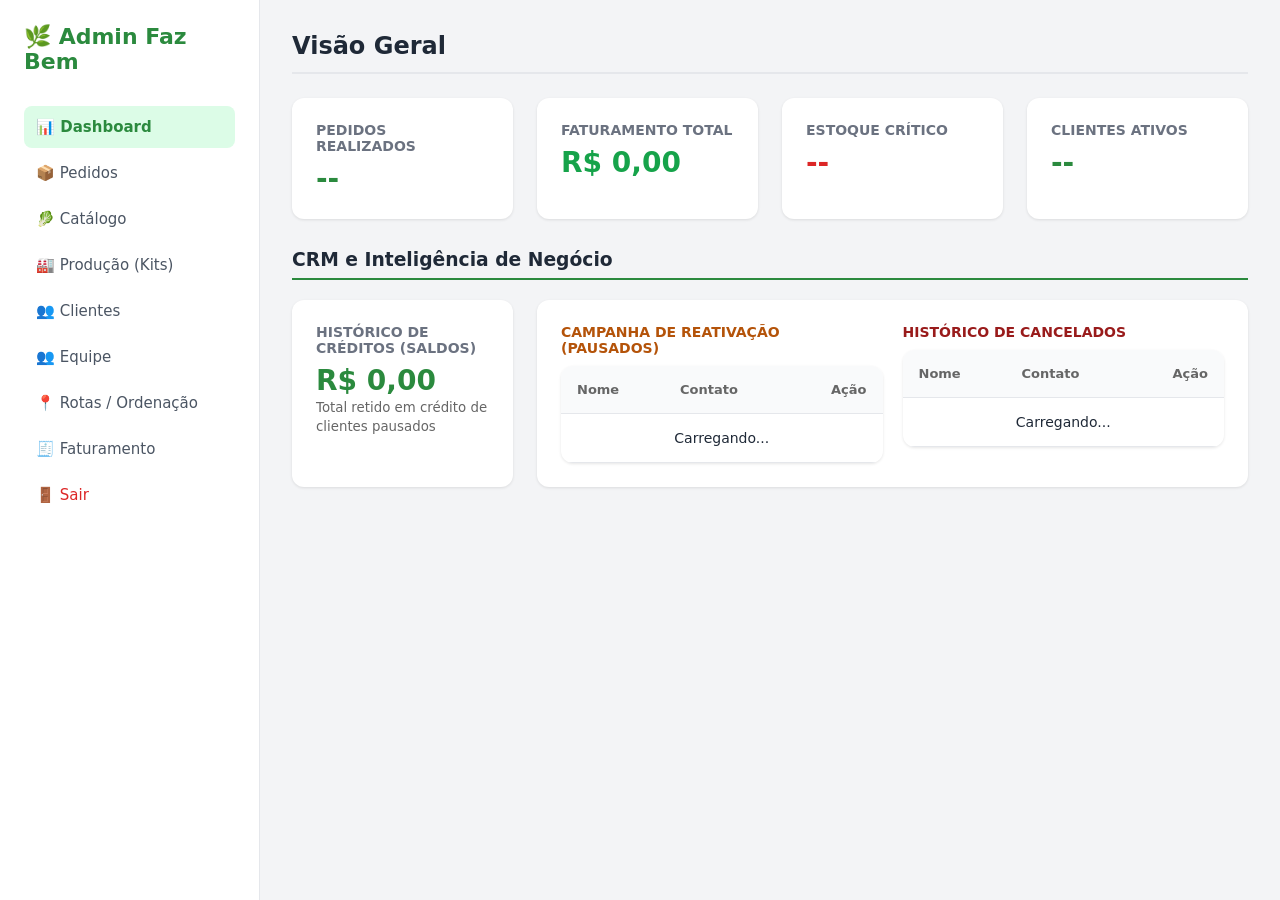
==== admin.html @ 20a0aa4a "quase nada" ====
<!DOCTYPE html>
<html lang="pt-BR">

<head>
    <meta charset="UTF-8">
    <meta name="viewport" content="width=device-width, initial-scale=1.0">
    <title>Painel Admin — Faz Bem</title>
    <link rel="stylesheet" href="css/admin.css">
    <link rel="stylesheet" href="https://unpkg.com/leaflet@1.9.4/dist/leaflet.css" integrity="sha256-p4NxAoJBhIIN+hmNHrzRCf9tD/miZyoHS5obTRR9BMY=" crossorigin="" />
</head>

<body>

    <aside class="no-print">
        <h1>🌿 Admin Faz Bem</h1>
        <nav>
            <a onclick="showSection('dashboard')" id="nav-dashboard" class="active">📊 Dashboard</a>
            <a onclick="showSection('pedidos')" id="nav-pedidos">📦 Pedidos</a>
            <a onclick="showSection('produtos')" id="nav-produtos">🥬 Catálogo</a>
            <a onclick="showSection('producao')" id="nav-producao">🏭 Produção (Kits)</a>
            <a onclick="showSection('clientes')" id="nav-clientes">👥 Clientes</a>
            <a onclick="showSection('funcionarios')" id="nav-funcionarios">👥 Equipe</a>
            <a onclick="showSection('rotas')" id="nav-rotas">📍 Rotas / Ordenação</a>
            <a onclick="showSection('faturamento')" id="nav-faturamento">🧾 Faturamento</a>
            <a href="logout.php" class="logout">🚪 Sair</a>
        </nav>
    </aside>

    <main class="no-print">
        <div id="sec-dashboard">
            <h2>Visão Geral</h2>
            <div class="dashboard-grid">
                <div class="card">
                    <h3>Pedidos Realizados</h3>
                    <div class="val" id="dash-pedidos">--</div>
                </div>
                <div class="card">
                    <h3>Faturamento Total</h3>
                    <div class="val" id="dash-faturamento" style="color:#16a34a">R$ 0,00</div>
                </div>
                <div class="card">
                    <h3>Estoque Crítico</h3>
                    <div class="val" id="dash-estoque" style="color:var(--danger)">--</div>
                </div>
                <div class="card">
                    <h3>Clientes Ativos</h3>
                    <div class="val" id="dash-clientes">--</div>
                </div>
            </div>
            
            <h3 style="margin-top: 30px; border-bottom: 2px solid var(--green-primary); padding-bottom: 8px;">CRM e Inteligência de Negócio</h3>
            <div class="dashboard-grid" style="margin-top: 20px;">
                <div class="card">
                    <h3>Histórico de Créditos (Saldos)</h3>
                    <div class="val" id="dash-creditos" style="color:var(--green-primary)">R$ 0,00</div>
                    <small style="color:#666;">Total retido em crédito de clientes pausados</small>
                </div>
                <div class="card" style="grid-column: span 3;">
                    <div style="display: flex; gap: 20px; flex-wrap: wrap;">
                        <div style="flex: 1; min-width: 300px;">
                            <h3 style="color: #b45309;">Campanha de Reativação (Pausados)</h3>
                            <div class="table-container" style="max-height: 250px; overflow-y: auto; margin-top: 10px;">
                                <table style="margin-bottom: 0;">
                                    <thead>
                                        <tr>
                                            <th>Nome</th>
                                            <th>Contato</th>
                                            <th style="text-align: right;">Ação</th>
                                        </tr>
                                    </thead>
                                    <tbody id="lista-pausados">
                                        <tr><td colspan="3" style="text-align:center">Carregando...</td></tr>
                                    </tbody>
                                </table>
                            </div>
                        </div>

                        <div style="flex: 1; min-width: 300px;">
                            <h3 style="color: #991b1b;">Histórico de Cancelados</h3>
                            <div class="table-container" style="max-height: 250px; overflow-y: auto; margin-top: 10px;">
                                <table style="margin-bottom: 0;">
                                    <thead>
                                        <tr>
                                            <th>Nome</th>
                                            <th>Contato</th>
                                            <th style="text-align: right;">Ação</th>
                                        </tr>
                                    </thead>
                                    <tbody id="lista-cancelados">
                                        <tr><td colspan="3" style="text-align:center">Carregando...</td></tr>
                                    </tbody>
                                </table>
                            </div>
                        </div>
                    </div>
                </div>
            </div>
        </div>

        <div id="sec-pedidos" style="display:none;">
            <div class="header-actions">
                <h2 style="margin:0; border:none;">Pedidos Recentes</h2>
                <button class="btn btn-primary" onclick="carregarPedidos()">🔄 Atualizar</button>
            </div>
            <div class="table-container">
                <table id="tabela-pedidos">
                    <thead>
                        <tr>
                            <th>#ID</th>
                            <th>Cliente</th>
                            <th>Data</th>
                            <th>Total</th>
                            <th>Entrega</th>
                            <th>Ações</th>
                        </tr>
                    </thead>
                    <tbody id="lista-pedidos"></tbody>
                </table>
            </div>
        </div>

        <div id="sec-producao" style="display:none;">
            <div class="header-actions">
                <h2 style="margin:0; border:none;">Separação e Produção Semanal</h2>
                <button class="btn btn-primary" onclick="carregarProducao()">🔄 Atualizar</button>
            </div>

            <div class="dashboard-grid" style="margin-bottom: 24px;">
                <div class="card">
                    <h3>Kits Previstos na Semana</h3>
                    <div class="val" id="dash-kits-semana">--</div>
                    <small style="color:#666;">Limite logístico: 200</small>
                </div>
                
                <div class="card" style="grid-column: span 3;">
                    <div style="display:flex; justify-content:space-between; align-items:center;">
                        <h3>Geração Automática de Pedidos</h3>
                        <div style="display:flex; gap:8px;">
                            <button class="btn" style="background:#3b82f6; color:white;" onclick="notificarAssinantes()">📢 Notificar Assinantes</button>
                            <button class="btn" style="background:#10b981; color:white;" onclick="abrirModalGerarPedidos()">⚡ Gerar Pedidos da Semana</button>
                        </div>
                    </div>
                    <p style="color:#555; font-size:0.9em; margin-top:10px;">Clique no botão acima para selecionar os itens que farão parte do <strong>Kit Padrão</strong> desta semana. O sistema criará um pedido automaticamente para todos os clientes com assinatura <strong>Ativa</strong> (aplicando as exclusões fixas de cada um e definindo o valor contábil padrão de R$ 25,00).</p>
                </div>
            </div>

            <h3 style="margin-bottom:12px; color:var(--green-primary)">Consolidado de Hortaliças Necessárias</h3>
            <div class="table-container">
                <table id="tabela-producao">
                    <thead>
                        <tr>
                            <th>ID</th>
                            <th>Hortaliça</th>
                            <th>Unidade de Medida</th>
                            <th>Quantidade Total Necessária</th>
                        </tr>
                    </thead>
                    <tbody id="lista-producao"></tbody>
                </table>
            </div>
        </div>

        <div id="sec-produtos" style="display:none;">
            <div class="header-actions">
                <h2 style="margin:0; border:none;">Catálogo</h2>
                <button class="btn btn-primary" onclick="abrirModalProd()">+ Novo Produto</button>
            </div>
            <div class="table-container">
                <table id="tabela-produtos">
                    <thead>
                        <tr>
                            <th>Produto</th>
                            <th>Categoria</th>
                            <th>Preço</th>
                            <th>Estoque</th>
                            <th style="text-align:right; width: 140px;">Ações</th>
                        </tr>
                    </thead>
                    <tbody id="lista-produtos"></tbody>
                </table>
            </div>
        </div>

        <div id="sec-clientes" style="display:none;">
            <div class="header-actions">
                <h2 style="margin:0; border:none;">Base de Clientes</h2>
                <div style="display:flex; gap:8px;">
                    <button class="btn" onclick="filtrarClientes('Todos')"
                        style="background:#e5e7eb; color:#374151;">Todos</button>
                    <button class="btn" onclick="filtrarClientes('Semanal')"
                        style="background:#dbeafe; color:#1e40af;">Semanal</button>
                    <button class="btn" onclick="filtrarClientes('Quinzenal')"
                        style="background:#fce7f3; color:#9d174d;">Quinzenal</button>
                </div>
            </div>
            <div class="table-container">
                <table id="tabela-clientes">
                    <thead>
                        <tr>
                            <th>Nome / Email</th>
                            <th>Contato</th>
                            <th>Endereço</th>
                            <th>Frequência</th>
                            <th>Total Gasto</th>
                            <th>Status</th>
                            <th>Preferências</th>
                            <th>Ação</th>
                        </tr>
                    </thead>
                    <tbody id="lista-clientes"></tbody>
                </table>
            </div>
        </div>

        <div id="sec-funcionarios" style="display:none;">
            <div class="header-actions">
                <h2 style="margin:0; border:none;">Gestão de Equipe (Funcionários)</h2>
                <button class="btn btn-primary" onclick="abrirModalFuncionario()">+ Novo Funcionário</button>
            </div>
            <div class="table-container">
                <table id="tabela-funcionarios">
                    <thead>
                        <tr>
                            <th>Nome</th>
                            <th>E-mail</th>
                            <th>Telefone</th>
                            <th>Função</th>
                            <th style="text-align:right">Ações</th>
                        </tr>
                    </thead>
                    <tbody id="lista-funcionarios"></tbody>
                </table>
            </div>
        </div>

        <div id="sec-rotas" style="display:none;">
            <div class="header-actions">
                <h2 style="margin:0; border:none;">Ordenação de Rotas de Entrega</h2>
                <div style="display:flex; gap:8px;">
                    <button class="btn" onclick="carregarRotas()" style="background:#e5e7eb; color:#374151;">🔄 Atualizar</button>
                    <button class="btn" onclick="autoOrdenarRotas()" style="background:#fef08a; color:#854d0e;">📍 Auto-Ordenar</button>
                    <button class="btn btn-primary" onclick="salvarOrdemRotas()">💾 Salvar Ordem</button>
                </div>
            </div>
            <p style="color:#666; margin-bottom:16px;">Arraste e solte as rotas para definir a ordem das entregas. As que estiverem no topo serão entregues primeiro no aplicativo do entregador.</p>
            <div class="table-container">
                <table id="tabela-rotas">
                    <thead>
                        <tr>
                            <th style="width: 70px; text-align:center;">Ordem</th>
                            <th>#ID Pedido</th>
                            <th>Cliente</th>
                            <th>Endereço</th>
                            <th>Status</th>
                        </tr>
                    </thead>
                    <tbody id="lista-rotas"></tbody>
                </table>
            </div>
        </div>

        <div id="sec-faturamento" style="display:none;">
            <div class="header-actions">
                <h2 style="margin:0; border:none;">Gestão de Faturamento</h2>
                <div style="display:flex; gap:8px;">
                    <button class="btn" onclick="carregarFaturasAdmin()" style="background:#e5e7eb; color:#374151;">🔄 Atualizar</button>
                    <button class="btn btn-primary" onclick="gerarFaturasDoMes()">⚙️ Gerar Faturas do Mês</button>
                </div>
            </div>
            <p style="color:#666; margin-bottom:16px;">Gere as faturas mensais agrupando a mensalidade antecipada, cobranças extras e abatimentos de ausências para o mês atual.</p>
            <div class="table-container">
                <table id="tabela-faturamento">
                    <thead>
                        <tr>
                            <th>ID Fatura</th>
                            <th>Mês Ref.</th>
                            <th>Cliente</th>
                            <th>Mensalidade</th>
                            <th>Extras</th>
                            <th>Abatimento</th>
                            <th>Total</th>
                            <th>Status</th>
                        </tr>
                    </thead>
                    <tbody id="lista-faturas-admin">
                        <tr><td colspan="8" style="text-align:center">Carregando faturas...</td></tr>
                    </tbody>
                </table>
            </div>
        </div>
    </main>

    <div id="modalDetalhes" class="modal">
        <div class="modal-content">
            <div style="display:flex; justify-content:space-between; align-items:center; margin-bottom:20px;"
                class="no-print">
                <h2 style="margin:0; border:none">Pedido #<span id="det-id"></span></h2>
                <button onclick="fecharModal('modalDetalhes')"
                    style="background:none; border:none; font-size:24px; cursor:pointer;">✕</button>
            </div>

            <div class="cliente-info" style="background:#f9fafb; padding:16px; border-radius:8px; margin-bottom:20px;">
                <h3 style="margin:0 0 10px 0; font-size:16px; text-transform:uppercase; color:#666;">Dados de Entrega
                </h3>
                <div id="det-cliente">Carregando...</div>
                
                <div id="det-excecoes" style="display:none; margin-top:10px; padding:10px; background:#fef3c7; color:#b45309; border:1px solid #fde68a; border-radius:8px;">
                    <strong>⚠️ Exceções / Trocas Fixas do Cliente:</strong>
                    <p id="det-excecoes-texto" style="margin: 5px 0 0 0;"></p>
                </div>
            </div>

            <h3 style="font-size:16px;">Itens para Separação</h3>
            <div id="det-itens" style="margin-bottom:20px;"></div>

            <div id="det-total" class="total-row">Total: R$ 0,00</div>

            <div id="det-obs" class="obs-box" style="display:none; margin-top:20px;"></div>

            <div class="no-print"
                style="margin-top:24px; text-align:right; border-top:1px solid #eee; padding-top:16px;">
                <button class="btn" onclick="fecharModal('modalDetalhes')"
                    style="background:#e5e7eb; margin-right:8px;">Fechar</button>
                <button class="btn btn-primary" onclick="window.print()">🖨 Imprimir Folha</button>
            </div>
        </div>
    </div>

    <div id="modalProduto" class="modal">
        <div class="modal-content">
            <h3 id="modalTitle" style="margin-top:0; color:var(--green-primary)">Novo Produto</h3>
            <input type="hidden" id="prodId">
            <div style="text-align:center; margin-bottom:15px;">
                <img id="previewImg" src=""
                    style="max-width:100px; max-height:100px; display:none; border-radius:8px; border:1px solid #ddd; margin:0 auto;">
            </div>
            <div class="form-group">
                <label>Foto do Produto</label>
                <input type="file" id="prodFotoInput" accept="image/*" onchange="mostrarPreview(this)">
                <input type="hidden" id="prodFotoBase64">
            </div>
            <div class="form-group">
                <label>Nome do Produto</label>
                <input type="text" id="prodNome">
            </div>
            <div style="display:flex; gap:12px;">
                <div class="form-group" style="flex:1">
                    <label>Categoria</label>
                    <select id="prodCategoria">
                        <option value="Legumes">Legumes</option>
                        <option value="Verduras">Verduras</option>
                        <option value="Frutas">Frutas</option>
                        <option value="Processados">Processados</option>
                        <option value="Outros">Outros</option>
                    </select>
                </div>
                <div class="form-group" style="flex:1">
                    <label>Tipo de Venda</label>
                    <select id="prodTipoVenda">
                        <option value="Inteiro">Unidade Inteira (ex: 1 banana)</option>
                        <option value="Fracionado">Fração Livre (ex: 230g)</option>
                    </select>
                </div>
            </div>
            <div style="display:flex; gap:12px;">
                <div class="form-group" style="flex:1">
                    <label>Preço</label>
                    <input type="number" step="0.01" id="prodPreco">
                </div>
                <div class="form-group" style="flex:1">
                    <label>Unidade</label>
                    <input type="text" id="prodUnidade">
                </div>
            </div>
            <div style="display:flex; gap:12px;">
                <div class="form-group" style="flex:1">
                    <label>Estoque</label>
                    <input type="number" id="prodEstoque">
                </div>
                <div class="form-group" style="flex:1">
                    <label>Peso Estimado (g)</label>
                    <input type="number" id="prodPesoG" placeholder="Ex: 500" value="0">
                </div>
            </div>
            <div style="display:flex; gap:12px; align-items:center; margin-top:10px; margin-bottom:10px;">
                <div class="form-group" style="display:flex; align-items:center; gap:8px; margin:0;">
                    <input type="checkbox" id="prodTemporario" style="width:auto; height:auto; margin:0; cursor:pointer;" onchange="document.getElementById('groupDuracao').style.display = this.checked ? 'block' : 'none'">
                    <label for="prodTemporario" style="margin:0; cursor:pointer; font-weight:bold; color:#374151;">Produto Temporário (Sazonal)</label>
                </div>
                <div class="form-group" id="groupDuracao" style="flex:1; margin:0; display:none;">
                    <label style="font-size:12px; margin-bottom:2px;">Duração (dias)</label>
                    <input type="number" id="prodDuracaoDias" placeholder="Ex: 30" style="padding:6px; font-size:13px;">
                </div>
            </div>
            <div style="display:flex; justify-content:flex-end; gap:8px; margin-top:24px;">
                <button class="btn" style="background:#e5e7eb" onclick="fecharModal('modalProduto')">Cancelar</button>
                <button class="btn btn-primary" id="btnSalvarProd" onclick="salvarProduto()">Salvar</button>
            </div>
        </div>
    </div>

    <div id="modalCliente" class="modal">
        <div class="modal-content">
            <h3 style="margin-top:0; color:var(--green-primary)">Editar Cliente</h3>
            <input type="hidden" id="cliId">
            <div class="form-group"><label>Nome</label><input type="text" id="cliNome"></div>
            <div class="form-group"><label>Email (Leitura)</label><input type="text" id="cliEmail" readonly
                    style="background:#f3f4f6; color:#666;"></div>
            <div class="form-group"><label>Telefone</label><input type="text" id="cliTelefone"></div>
            <div class="form-group">
                <label>Endereço</label>
                <div style="display: flex; gap: 10px;">
                    <input type="text" id="cliEndereco" style="flex: 1;">
                    <button class="btn" style="width: auto; padding: 0 15px; background: #e5e7eb; color: #374151" onclick="buscarEnderecoAdmin()">🔍 Ajustar Pino</button>
                </div>
            </div>
            <div class="form-group" id="containerMapaCli" style="display: none;">
                <div id="map-admin-cliente" style="height: 200px; width: 100%; border-radius: 8px; border: 1px solid #ccc; z-index: 1;"></div>
                <input type="hidden" id="cliLatitude">
                <input type="hidden" id="cliLongitude">
            </div>
            <div class="form-group">
                <label>Plano (Frequência)</label>
                <select id="cliFrequencia">
                    <option value="Semanal">Semanal</option>
                    <option value="Quinzenal">Quinzenal</option>
                </select>
            </div>
            <div class="form-group"><label>Status</label><select id="cliStatus">
                    <option value="Ativa">Ativa</option>
                    <option value="Pausada">Pausada</option>
                    <option value="Cancelada">Cancelada</option>
                </select></div>
            <div style="display:flex; justify-content:flex-end; gap:8px; margin-top:24px;">
                <button class="btn" style="background:#e5e7eb" onclick="fecharModal('modalCliente')">Cancelar</button>
                <button class="btn btn-primary" id="btnSalvarCli" onclick="salvarCliente()">Salvar</button>
            </div>
        </div>
    </div>


    <div id="modalEstoque" class="modal">
        <div class="modal-content">
            <h3 style="margin-top:0; color:var(--green-primary)">Movimentar Estoque</h3>
            <div style="font-weight:bold; margin-bottom:15px; color:#4b5563" id="estProdNome">Produto...</div>
            <input type="hidden" id="estProdId">
            <div class="form-group">
                <label>Tipo de Movimentação</label>
                <select id="estTipo">
                    <option value="Entrada">📥 Entrada (Compra / Fornecedor)</option>
                    <option value="Saída">📤 Saída (Ajuste / Venda Manual)</option>
                    <option value="Descarte">🗑️ Descarte (Perda / Estragado)</option>
                </select>
            </div>
            <div class="form-group">
                <label>Quantidade (<span id="estProdUni">un</span>)</label>
                <input type="number" id="estQtde" placeholder="Ex: 50" min="1">
            </div>
            <div class="form-group">
                <label>Descrição / Motivo (Opcional)</label>
                <input type="text" id="estDesc" placeholder="Ex: Compra CEASA CEAGESP">
            </div>
            <div style="display:flex; justify-content:flex-end; gap:8px; margin-top:24px;">
                <button class="btn" style="background:#e5e7eb" onclick="fecharModal('modalEstoque')">Cancelar</button>
                <button class="btn btn-primary" id="btnSalvarEstoque" onclick="salvarMovimentacao()">Registrar</button>
            </div>
        </div>
    </div>

    <div id="modalFuncionario" class="modal">
        <div class="modal-content">
            <h3 style="margin-top:0; color:var(--green-primary)">Novo Funcionário</h3>
            <div class="form-group">
                <label>Nome</label>
                <input type="text" id="funcNome">
            </div>
            <div class="form-group">
                <label>E-mail (Login)</label>
                <input type="email" id="funcEmail">
            </div>
            <div class="form-group">
                <label>Senha</label>
                <input type="password" id="funcSenha">
            </div>
            <div class="form-group">
                <label>Telefone</label>
                <input type="text" id="funcTelefone" placeholder="Ex: 11999999999">
            </div>
            <div class="form-group">
                <label>Função no Sistema</label>
                <select id="funcTipo">
                    <option value="entregador">Entregador</option>
                    <option value="separador">Equipe de Separação / Armazém</option>
                    <option value="admin">Administrador (Acesso Total)</option>
                </select>
            </div>
            <div style="display:flex; justify-content:flex-end; gap:8px; margin-top:24px;">
                <button class="btn" style="background:#e5e7eb" onclick="fecharModal('modalFuncionario')">Cancelar</button>
                <button class="btn btn-primary" id="btnSalvarFuncionario" onclick="salvarFuncionario()">Cadastrar</button>
            </div>
        </div>
    </div>

    <div id="modalGerarPedidos" class="modal">
        <div class="modal-content">
            <h3 style="margin-top:0; color:#10b981">⚡ Geração de Pedidos da Semana</h3>
            <p style="font-size:0.9em; color:#555;">Selecione os produtos que farão parte do <strong>Kit Padrão</strong> desta semana. Todos os assinantes ativos receberão um pedido com estes itens (exceto os itens que eles mesmos marcaram como "Não Consumo").</p>
            
            <div id="lista-produtos-gerar" style="display: grid; grid-template-columns: 1fr 1fr; gap: 10px; max-height: 250px; overflow-y: auto; margin: 15px 0; padding: 10px; border: 1px solid #ddd; border-radius: 5px; background: #fff;">
                <span style="color:#888;">Carregando produtos...</span>
            </div>

            <div style="background:#fef3c7; color:#b45309; padding:10px; border-radius:5px; font-size:0.85em; border:1px solid #fde68a;">
                <strong>Aviso:</strong> Esta ação criará pedidos e debitará o estoque imediatamente. Tenha certeza de que as quantidades em estoque estão corretas. O valor de cada pedido gerado será R$ 25,00 (referente à parcela semanal).
            </div>

            <div style="display:flex; justify-content:flex-end; gap:8px; margin-top:24px;">
                <button class="btn" style="background:#e5e7eb" onclick="fecharModal('modalGerarPedidos')">Cancelar</button>
                <button class="btn" style="background:#10b981; color:white;" id="btnConfirmarGerarPedidos" onclick="confirmarGerarPedidos()">Criar Pedidos em Lote</button>
            </div>
        </div>
    </div>

    <script src="utils.js"></script>
    <script src="https://unpkg.com/leaflet@1.9.4/dist/leaflet.js" integrity="sha256-20nQCchB9co0qIjJZRGuk2/Z9VM+kNiyxNV1lvTlZBo=" crossorigin=""></script>
    <script src="https://cdn.jsdelivr.net/npm/sortablejs@latest/Sortable.min.js"></script>
    <script src="js/admin.js?v=2"></script>
</body>

</html>
---- css/admin.css ----
:root {
            --green-primary: #2b8a3e;
            --green-light: #dcfce7;
            --text-dark: #1f2937;
            --bg-color: #f3f4f6;
            --white: #ffffff;
            --danger: #dc2626;
            --border: #e5e7eb;
        }

        * {
            box-sizing: border-box;
        }

        body {
            margin: 0;
            font-family: 'Inter', system-ui, sans-serif;
            background-color: var(--bg-color);
            color: var(--text-dark);
            display: flex;
            height: 100vh;
            overflow: hidden;
        }

        /* SIDEBAR */
        aside {
            width: 260px;
            background: var(--white);
            border-right: 1px solid var(--border);
            padding: 24px;
            display: flex;
            flex-direction: column;
        }

        aside h1 {
            color: var(--green-primary);
            font-size: 22px;
            margin: 0 0 32px 0;
            display: flex;
            align-items: center;
            gap: 8px;
        }

        nav a {
            display: flex;
            align-items: center;
            gap: 12px;
            padding: 12px;
            text-decoration: none;
            color: #4b5563;
            border-radius: 8px;
            margin-bottom: 4px;
            transition: all 0.2s;
            font-size: 15px;
            cursor: pointer;
        }

        nav a:hover,
        nav a.active {
            background-color: var(--green-light);
            color: var(--green-primary);
            font-weight: 600;
        }

        nav a.logout {
            margin-top: auto;
            color: var(--danger);
        }

        nav a.logout:hover {
            background-color: #fee2e2;
            color: #991b1b;
        }

        main {
            flex: 1;
            padding: 32px;
            overflow-y: auto;
        }

        h2 {
            margin-top: 0;
            font-size: 24px;
            border-bottom: 2px solid var(--border);
            padding-bottom: 12px;
            margin-bottom: 24px;
        }

        .dashboard-grid {
            display: grid;
            grid-template-columns: repeat(auto-fit, minmax(200px, 1fr));
            gap: 24px;
        }

        .card {
            background: var(--white);
            padding: 24px;
            border-radius: 12px;
            box-shadow: 0 1px 3px rgba(0, 0, 0, 0.1);
        }

        .card h3 {
            margin: 0 0 8px 0;
            font-size: 14px;
            color: #6b7280;
            text-transform: uppercase;
        }

        .card .val {
            font-size: 28px;
            font-weight: 700;
            color: var(--green-primary);
        }

        .table-container {
            background: var(--white);
            border-radius: 12px;
            box-shadow: 0 1px 3px rgba(0, 0, 0, 0.1);
            overflow: hidden;
        }

        table {
            width: 100%;
            border-collapse: collapse;
        }

        th {
            background: #f9fafb;
            text-align: left;
            padding: 16px;
            font-size: 13px;
            font-weight: 600;
            color: #666;
            border-bottom: 1px solid var(--border);
        }

        td {
            padding: 16px;
            border-bottom: 1px solid var(--border);
            font-size: 14px;
            vertical-align: middle;
        }

        tr:hover {
            background-color: #f9fafb;
        }

        .select-status {
            padding: 6px;
            border-radius: 6px;
            border: 1px solid #d1d5db;
            font-size: 13px;
            cursor: pointer;
        }

        .st-pago {
            background: #dcfce7;
            color: #15803d;
            border-color: #86efac;
        }

        .st-pendente {
            background: #fff7ed;
            color: #c2410c;
            border-color: #fdba74;
        }

        .btn {
            padding: 8px 16px;
            border-radius: 6px;
            border: none;
            cursor: pointer;
            font-size: 14px;
            font-weight: 600;
        }

        .btn-primary {
            background: var(--green-primary);
            color: white;
        }

        .btn-view {
            background: #e0f2fe;
            color: #0284c7;
        }

        .btn-edit {
            background: #f3f4f6;
            color: #4b5563;
            margin-right: 5px;
        }

        .btn-danger {
            background: #fee2e2;
            color: #dc2626;
        }

        .header-actions {
            display: flex;
            justify-content: space-between;
            align-items: center;
            margin-bottom: 24px;
        }

        .modal {
            display: none;
            position: fixed;
            top: 0;
            left: 0;
            width: 100%;
            height: 100%;
            background: rgba(0, 0, 0, 0.5);
            align-items: center;
            justify-content: center;
            z-index: 1000;
        }

        .modal-content {
            background: var(--white);
            padding: 32px;
            border-radius: 12px;
            width: 100%;
            max-width: 500px;
            max-height: 90vh;
            overflow-y: auto;
            box-shadow: 0 20px 25px -5px rgba(0, 0, 0, 0.1);
        }

        .item-row {
            display: flex;
            align-items: center;
            padding: 12px 0;
            border-bottom: 1px solid #f3f4f6;
        }

        .check-box {
            width: 20px;
            height: 20px;
            border: 2px solid #374151;
            margin-right: 12px;
            display: inline-block;
        }

        .obs-box {
            background: #fffbeb;
            padding: 12px;
            border-radius: 8px;
            color: #92400e;
            margin-top: 16px;
            border: 1px dashed #fcd34d;
            font-weight: bold;
        }

        .total-row {
            font-size: 18px;
            font-weight: 800;
            text-align: right;
            padding-top: 15px;
            border-top: 2px solid #000;
            margin-top: 10px;
        }

        .form-group {
            margin-bottom: 16px;
        }

        .form-group label {
            display: block;
            margin-bottom: 6px;
            font-size: 14px;
            font-weight: 500;
        }

        .form-group input,
        .form-group select {
            width: 100%;
            padding: 10px;
            border: 1px solid var(--border);
            border-radius: 6px;
        }

        .low-stock {
            color: var(--danger);
            font-weight: 700;
        }

        @media print {
            body * {
                visibility: hidden;
            }

            #modalDetalhes,
            #modalDetalhes * {
                visibility: visible;
            }

            #modalDetalhes {
                position: absolute;
                left: 0;
                top: 0;
                width: 100%;
                height: 100%;
                background: white;
                padding: 0;
            }

            .modal-content {
                box-shadow: none;
                border: none;
                width: 100%;
                max-width: 100%;
            }

            .no-print {
                display: none !important;
            }

            .cliente-info {
                border: 2px solid #000;
                padding: 15px;
                margin-bottom: 20px;
                font-size: 14pt;
            }

            .item-row {
                border-bottom: 1px solid #000;
                padding: 8px 0;
                font-size: 14pt;
            }
        }
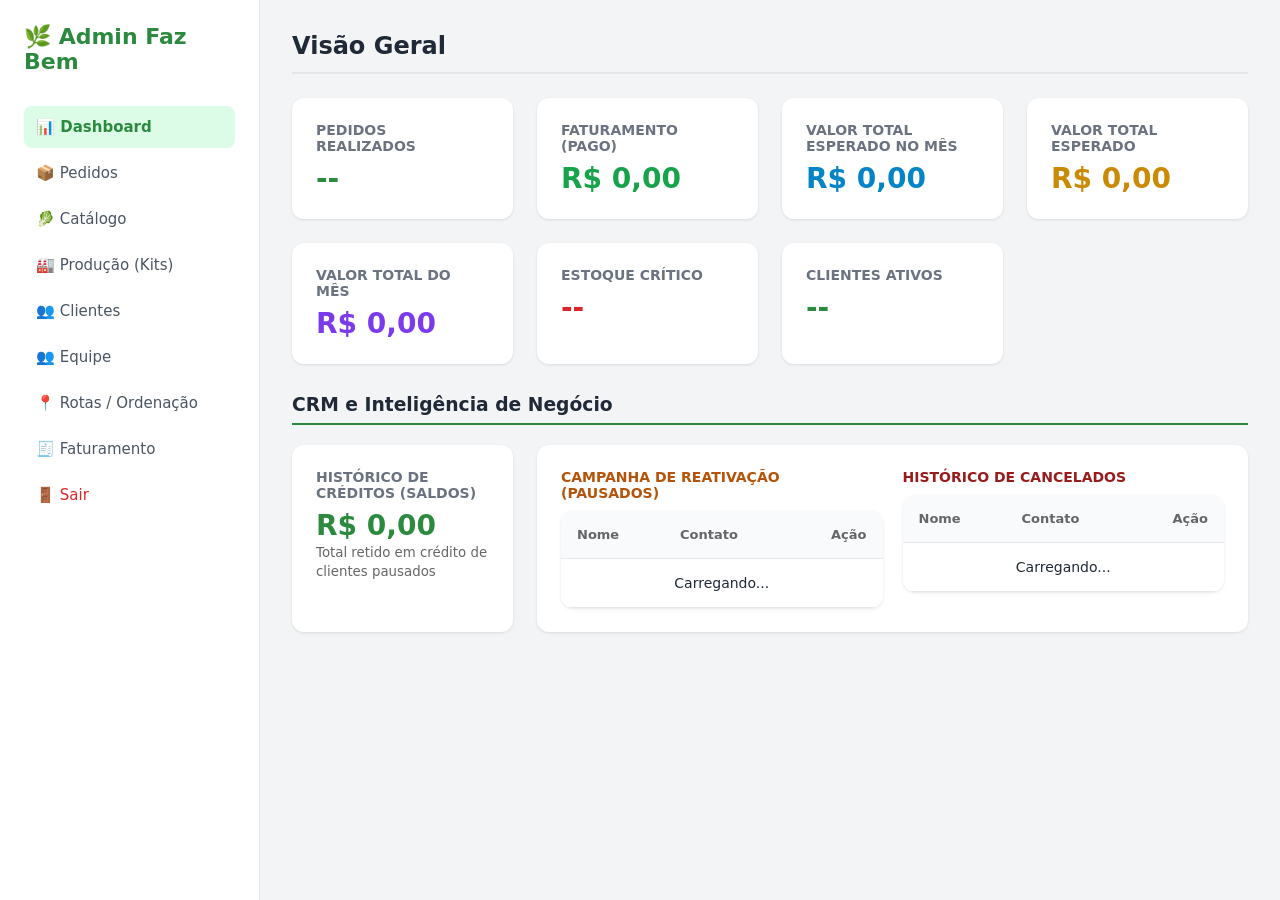
==== commit 91864e36: "feat: updates to admin dashboard, mercado pago integration, and profile" ====
--- a/admin.html
+++ b/admin.html
@@ -35,8 +35,20 @@
                     <div class="val" id="dash-pedidos">--</div>
                 </div>
                 <div class="card">
-                    <h3>Faturamento Total</h3>
+                    <h3>Faturamento (Pago)</h3>
                     <div class="val" id="dash-faturamento" style="color:#16a34a">R$ 0,00</div>
+                </div>
+                <div class="card">
+                    <h3>Valor Total Esperado no Mês</h3>
+                    <div class="val" id="dash-faturamento-esperado-mes" style="color:#0284c7">R$ 0,00</div>
+                </div>
+                <div class="card">
+                    <h3>Valor Total Esperado</h3>
+                    <div class="val" id="dash-faturamento-esperado" style="color:#ca8a04">R$ 0,00</div>
+                </div>
+                <div class="card">
+                    <h3>Valor Total do Mês</h3>
+                    <div class="val" id="dash-faturamento-mes" style="color:#7c3aed">R$ 0,00</div>
                 </div>
                 <div class="card">
                     <h3>Estoque Crítico</h3>
@@ -137,11 +149,21 @@
                         <h3>Geração Automática de Pedidos</h3>
                         <div style="display:flex; gap:8px;">
                             <button class="btn" style="background:#3b82f6; color:white;" onclick="notificarAssinantes()">📢 Notificar Assinantes</button>
-                            <button class="btn" style="background:#10b981; color:white;" onclick="abrirModalGerarPedidos()">⚡ Gerar Pedidos da Semana</button>
+                            <button class="btn" style="background:#f59e0b; color:white;" onclick="abrirModalGerarPedidos('editar')">✏️ Refazer Kit da Semana</button>
+                            <button class="btn" style="background:#10b981; color:white;" onclick="abrirModalGerarPedidos('gerar')">⚡ Gerar Pedidos da Semana</button>
                         </div>
                     </div>
                     <p style="color:#555; font-size:0.9em; margin-top:10px;">Clique no botão acima para selecionar os itens que farão parte do <strong>Kit Padrão</strong> desta semana. O sistema criará um pedido automaticamente para todos os clientes com assinatura <strong>Ativa</strong> (aplicando as exclusões fixas de cada um e definindo o valor contábil padrão de R$ 25,00).</p>
                 </div>
+            </div>
+
+            <div class="card" style="margin-bottom: 24px;">
+                <div style="display:flex; justify-content:space-between; align-items:center; margin-bottom: 10px;">
+                    <h3 style="margin:0;">Divulgação do Kit da Semana (Visível para os Clientes)</h3>
+                    <button class="btn btn-primary" onclick="salvarKitSemana()">💾 Salvar Divulgação</button>
+                </div>
+                <p style="color:#555; font-size:0.9em; margin-bottom:10px;">Digite os itens que compõem o kit desta semana. Este texto será exibido na tela "Meu Perfil" dos assinantes para que eles saibam o que irão receber e possam pedir trocas.</p>
+                <textarea id="config-kit-semana" style="width:100%; height:80px; padding:10px; border:1px solid #ccc; border-radius:5px; resize:vertical; font-family: inherit;" placeholder="Ex: 1 pé de Alface Crespa, 1 maço de Couve, 500g de Cenoura..."></textarea>
             </div>
 
             <h3 style="margin-bottom:12px; color:var(--green-primary)">Consolidado de Hortaliças Necessárias</h3>
@@ -503,7 +525,7 @@
 
     <div id="modalGerarPedidos" class="modal">
         <div class="modal-content">
-            <h3 style="margin-top:0; color:#10b981">⚡ Geração de Pedidos da Semana</h3>
+            <h3 id="modalGerarTitle" style="margin-top:0; color:#10b981">⚡ Geração de Pedidos da Semana</h3>
             <p style="font-size:0.9em; color:#555;">Selecione os produtos que farão parte do <strong>Kit Padrão</strong> desta semana. Todos os assinantes ativos receberão um pedido com estes itens (exceto os itens que eles mesmos marcaram como "Não Consumo").</p>
             
             <div id="lista-produtos-gerar" style="display: grid; grid-template-columns: 1fr 1fr; gap: 10px; max-height: 250px; overflow-y: auto; margin: 15px 0; padding: 10px; border: 1px solid #ddd; border-radius: 5px; background: #fff;">
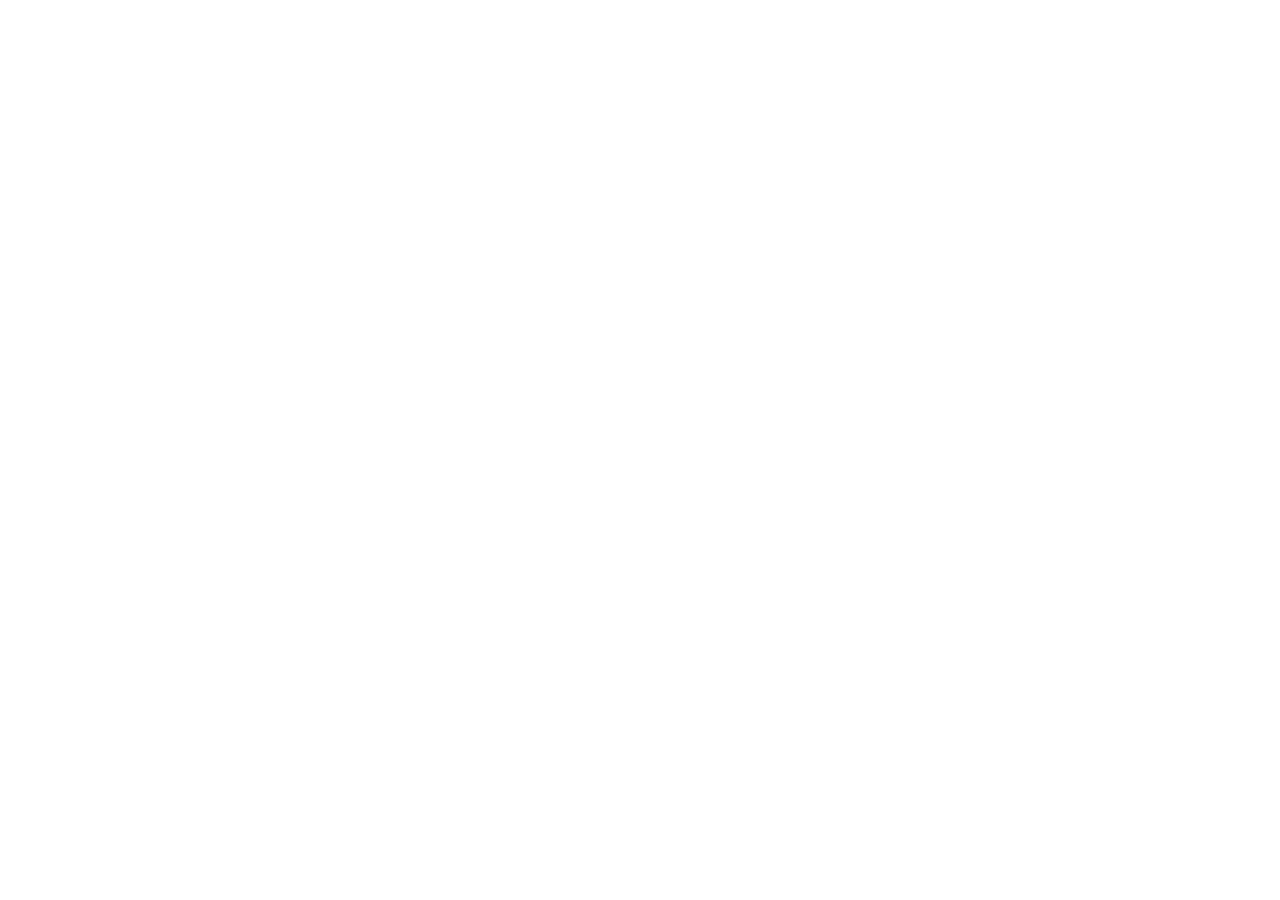
==== commit 99ebb9a5: "fix: mobile admin layout, XSS patch, responsive sidebar and table actions - css/admin.css: sidebar s" ====
--- a/admin.html
+++ b/admin.html
@@ -5,11 +5,18 @@
     <meta charset="UTF-8">
     <meta name="viewport" content="width=device-width, initial-scale=1.0">
     <title>Painel Admin — Faz Bem</title>
-    <link rel="stylesheet" href="css/admin.css">
+    <link rel="stylesheet" href="css/admin.css?v=3">
     <link rel="stylesheet" href="https://unpkg.com/leaflet@1.9.4/dist/leaflet.css" integrity="sha256-p4NxAoJBhIIN+hmNHrzRCf9tD/miZyoHS5obTRR9BMY=" crossorigin="" />
 </head>
 
 <body>
+
+    <div class="mobile-header no-print">
+        <button id="btn-menu-toggle" onclick="toggleSidebar()">☰</button>
+        <span>🌿 Admin Faz Bem</span>
+    </div>
+
+    <div class="sidebar-overlay no-print" id="sidebar-overlay" onclick="toggleSidebar()"></div>
 
     <aside class="no-print">
         <h1>🌿 Admin Faz Bem</h1>
@@ -67,7 +74,7 @@
                     <div class="val" id="dash-creditos" style="color:var(--green-primary)">R$ 0,00</div>
                     <small style="color:#666;">Total retido em crédito de clientes pausados</small>
                 </div>
-                <div class="card" style="grid-column: span 3;">
+                <div class="card card-wide">
                     <div style="display: flex; gap: 20px; flex-wrap: wrap;">
                         <div style="flex: 1; min-width: 300px;">
                             <h3 style="color: #b45309;">Campanha de Reativação (Pausados)</h3>
@@ -144,10 +151,10 @@
                     <small style="color:#666;">Limite logístico: 200</small>
                 </div>
                 
-                <div class="card" style="grid-column: span 3;">
-                    <div style="display:flex; justify-content:space-between; align-items:center;">
+                <div class="card card-wide">
+                    <div class="card-header-flex">
                         <h3>Geração Automática de Pedidos</h3>
-                        <div style="display:flex; gap:8px;">
+                        <div class="card-actions-flex">
                             <button class="btn" style="background:#3b82f6; color:white;" onclick="notificarAssinantes()">📢 Notificar Assinantes</button>
                             <button class="btn" style="background:#f59e0b; color:white;" onclick="abrirModalGerarPedidos('editar')">✏️ Refazer Kit da Semana</button>
                             <button class="btn" style="background:#10b981; color:white;" onclick="abrirModalGerarPedidos('gerar')">⚡ Gerar Pedidos da Semana</button>
@@ -158,7 +165,7 @@
             </div>
 
             <div class="card" style="margin-bottom: 24px;">
-                <div style="display:flex; justify-content:space-between; align-items:center; margin-bottom: 10px;">
+                <div class="card-header-flex" style="margin-bottom: 10px;">
                     <h3 style="margin:0;">Divulgação do Kit da Semana (Visível para os Clientes)</h3>
                     <button class="btn btn-primary" onclick="salvarKitSemana()">💾 Salvar Divulgação</button>
                 </div>
@@ -475,8 +482,13 @@
                 </select>
             </div>
             <div class="form-group">
-                <label>Quantidade (<span id="estProdUni">un</span>)</label>
-                <input type="number" id="estQtde" placeholder="Ex: 50" min="1">
+                <label>Quantidade</label>
+                <div style="display:flex; gap: 10px;">
+                    <input type="number" id="estQtde" placeholder="Ex: 50" min="0.01" step="0.01" style="flex: 1;">
+                    <select id="estUni" style="width: 120px; padding: 6px; border: 1px solid #ccc; border-radius: 5px;">
+                        <!-- Options generated dynamically -->
+                    </select>
+                </div>
             </div>
             <div class="form-group">
                 <label>Descrição / Motivo (Opcional)</label>
--- a/css/admin.css
+++ b/css/admin.css
@@ -20,6 +20,14 @@
             display: flex;
             height: 100vh;
             overflow: hidden;
+        }
+
+        /* MOBILE TOP BAR & BACKDROP (Desktop hidden) */
+        .mobile-header {
+            display: none;
+        }
+        .sidebar-overlay {
+            display: none;
         }
 
         /* SIDEBAR */
@@ -99,6 +107,22 @@
             box-shadow: 0 1px 3px rgba(0, 0, 0, 0.1);
         }
 
+        .card-wide {
+            grid-column: span 3;
+        }
+
+        .card-header-flex {
+            display: flex;
+            justify-content: space-between;
+            align-items: center;
+            gap: 16px;
+        }
+
+        .card-actions-flex {
+            display: flex;
+            gap: 8px;
+        }
+
         .card h3 {
             margin: 0 0 8px 0;
             font-size: 14px;
@@ -116,7 +140,8 @@
             background: var(--white);
             border-radius: 12px;
             box-shadow: 0 1px 3px rgba(0, 0, 0, 0.1);
-            overflow: hidden;
+            overflow-x: auto;
+            -webkit-overflow-scrolling: touch;
         }
 
         table {
@@ -193,6 +218,14 @@
         .btn-danger {
             background: #fee2e2;
             color: #dc2626;
+        }
+
+        .table-actions {
+            display: flex;
+            gap: 4px;
+            align-items: center;
+            justify-content: flex-end;
+            flex-wrap: nowrap;
         }
 
         .header-actions {
@@ -284,6 +317,183 @@
             font-weight: 700;
         }
 
+        @media (max-width: 768px) {
+            body {
+                flex-direction: column;
+            }
+
+            .mobile-header {
+                display: flex;
+                align-items: center;
+                gap: 16px;
+                background-color: var(--white);
+                border-bottom: 1px solid var(--border);
+                padding: 0 20px;
+                height: 60px;
+                position: fixed;
+                top: 0;
+                left: 0;
+                right: 0;
+                z-index: 1000;
+                box-shadow: 0 2px 4px rgba(0,0,0,0.05);
+            }
+
+            .mobile-header span {
+                font-family: 'Inter', sans-serif;
+                font-size: 18px;
+                font-weight: 700;
+                color: var(--green-primary);
+            }
+
+            #btn-menu-toggle {
+                background: none;
+                border: none;
+                font-size: 24px;
+                color: var(--text-dark);
+                cursor: pointer;
+                padding: 8px;
+                display: flex;
+                align-items: center;
+                justify-content: center;
+                border-radius: 4px;
+                transition: background-color 0.2s;
+            }
+
+            #btn-menu-toggle:hover {
+                background-color: var(--bg-color);
+            }
+
+            aside {
+                position: fixed;
+                top: 60px;
+                left: 0;
+                bottom: 0;
+                z-index: 990;
+                width: 260px;
+                transform: translateX(-280px);
+                transition: transform 0.3s ease;
+                box-shadow: 2px 0 10px rgba(0,0,0,0.1);
+                padding: 16px;
+            }
+
+            aside h1 {
+                display: none;
+            }
+
+            aside.open {
+                transform: translateX(0);
+            }
+
+            .sidebar-overlay {
+                display: block;
+                position: fixed;
+                top: 0;
+                left: 0;
+                right: 0;
+                bottom: 0;
+                background: rgba(0, 0, 0, 0.4);
+                z-index: 980;
+                opacity: 0;
+                pointer-events: none;
+                transition: opacity 0.3s ease;
+            }
+
+            .sidebar-overlay.active {
+                opacity: 1;
+                pointer-events: auto;
+            }
+
+            main {
+                padding: 20px;
+                margin-top: 60px;
+                height: calc(100vh - 60px);
+                overflow-y: auto;
+            }
+
+            .dashboard-grid {
+                grid-template-columns: 1fr;
+                gap: 16px;
+            }
+
+            .card {
+                padding: 16px;
+            }
+
+            .card-wide {
+                grid-column: 1 / -1;
+            }
+
+            .card-header-flex {
+                flex-direction: column;
+                align-items: flex-start;
+                gap: 12px;
+            }
+
+            .card-actions-flex {
+                flex-direction: column;
+                width: 100%;
+            }
+
+            .card-actions-flex .btn {
+                width: 100%;
+                text-align: center;
+                justify-content: center;
+            }
+
+            .table-container {
+                width: 100%;
+                max-width: 100%;
+            }
+
+            table td {
+                padding: 10px 8px;
+            }
+
+            table td:last-child {
+                white-space: nowrap;
+            }
+
+            table .btn {
+                padding: 6px 10px;
+                font-size: 12px;
+                margin: 2px 0;
+                display: inline-block;
+            }
+
+            .header-actions {
+                flex-direction: column;
+                align-items: flex-start;
+                gap: 12px;
+            }
+
+            .header-actions h2 {
+                border-bottom: none;
+                padding-bottom: 0;
+                margin-bottom: 0;
+            }
+
+            .header-actions > div {
+                display: flex;
+                flex-wrap: wrap;
+                width: 100%;
+                gap: 8px;
+            }
+
+            .header-actions .btn {
+                flex: 1;
+                min-width: 120px;
+                text-align: center;
+                justify-content: center;
+            }
+        }
+
+        @media (max-width: 480px) {
+            .modal-content {
+                padding: 20px 16px;
+                max-height: 95vh;
+            }
+        }
+
         @media print {
             body * {
                 visibility: hidden;
